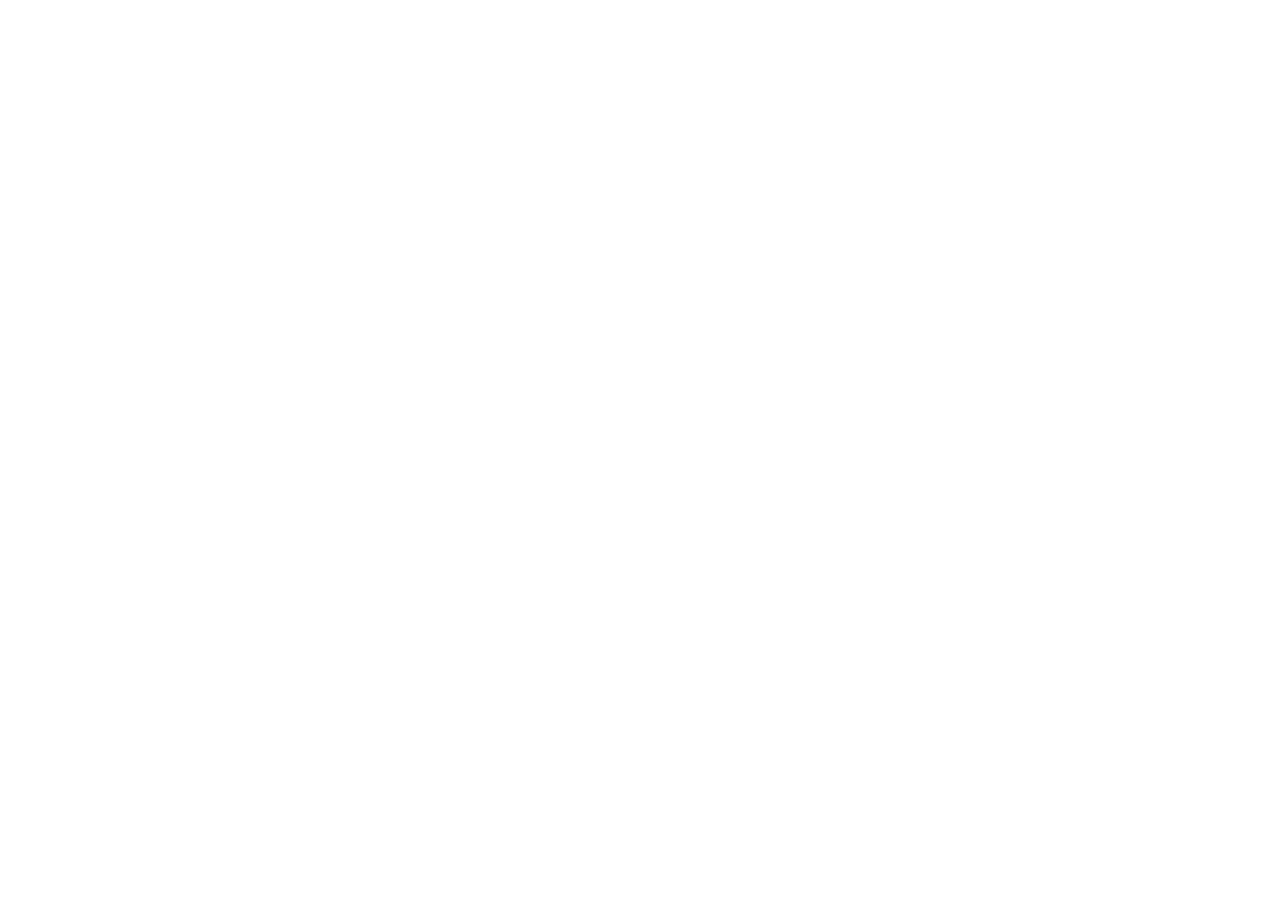
==== Bonus/index.html @ bece7a8a "Inizializzazione pixel art" ====
<!DOCTYPE html>
<html lang="en">
<head>
    <meta charset="UTF-8">
    <meta name="viewport" content="width=device-width, initial-scale=1.0">
    <title>Bonus</title>
    <link rel="stylesheet" href="../style/12Boolflex.css">
    <link rel="stylesheet" href="../style/style.css">
</head>
<body>
    
</body>
</html>
---- style/12Boolflex.css ----
*{
    padding: 0;
    margin: 0;
    box-sizing: border-box;
}

/* # Containers */
.container {
    margin: 0 auto;
    padding-bottom: 2rem;
}

.row{
    display: flex;
    flex-direction: row;
    flex-wrap: nowrap;
    /* align-items: stretch; */
}

/* ? Columns */
[class*="col-"] {
    flex: 0 0 auto;
}

.col{
    flex-grow: 1;
    flex-basis: 0;
    max-width: 100%;
}

[class*="col"]{
    background-color: #036EFA;
    color: white;
    border: 0.5px solid white;
    padding: 1rem;
}

/*RESET PADDING COLONNE OFFSET*/
[class*="col-offset"]{
    padding: 0;
}

/* ! colonna da 1 colonna su dodici, 1/12 */
.col-1{
    flex-basis: calc((100% / 12) * 1);
    max-width: calc((100% / 12) * 1);
}

.col-2{
    flex-basis: calc((100% / 12) * 2);
    max-width: calc((100% / 12) * 2);
}

.col-3{
    flex-basis: calc((100% / 12) * 3);
    max-width: calc((100% / 12) * 3);
}

.col-4{
    flex-basis: calc((100% / 12) * 4);
    max-width: calc((100% / 12) * 4);
}

.col-5{
    flex-basis: calc((100% / 12) * 5);
    max-width: calc((100% / 12) * 5);
}

.col-6{
    flex-basis: calc((100% / 12) * 6);
    max-width: calc((100% / 12) * 6);
}

.col-7{
    flex-basis: calc((100% / 12) * 7);
    max-width: calc((100% / 12) * 7);
}

.col-8{
    flex-basis: calc((100% / 12) * 8);
    max-width: calc((100% / 12) * 8);
}

.col-9{
    flex-basis: calc((100% / 12) * 9);
    max-width: calc((100% / 12) * 9);
}

.col-10{
    flex-basis: calc((100% / 12) * 10);
    max-width: calc((100% / 12) * 10);
}

.col-11{
    flex-basis: calc((100% / 12) * 11);
    max-width: calc((100% / 12) * 11);
}

.col-12{
    flex-basis: calc((100% / 12) * 12);
    max-width: calc((100% / 12) * 12);
}

.col-offset-1{
    margin-left: calc((100% / 12) * 1);
}

.col-offset-2{
    margin-left: calc((100% / 12) * 2);
}

.col-offset-3{
    margin-left: calc((100% / 12) * 3);
}

.col-offset-4{
    margin-left: calc((100% / 12) * 4);
}

.col-offset-5{
    margin-left: calc((100% / 12) * 5);
}

.col-offset-6{
    margin-left: calc((100% / 12) * 6);
}

.col-offset-7{
    margin-left: calc((100% / 12) * 7);
}

.col-offset-8{
    margin-left: calc((100% / 12) * 8);
}

.col-offset-9{
    margin-left: calc((100% / 12) * 9);
}

.col-offset-10{
    margin-left: calc((100% / 12) * 10);
}

.col-offset-11{
    margin-left: calc((100% / 12) * 11);
}

.col-offset-12{
    margin-left: calc((100% / 12) * 12);
}

/* ? Small size */
@media all and (min-width: 576px) {
    .col-sm-1{
        flex-basis: calc((100% / 12) * 1);
        max-width: calc((100% / 12) * 1);
    }

    .col-sm-2{
        flex-basis: calc((100% / 12) * 2);
        max-width: calc((100% / 12) * 2);
    }

    .col-sm-3{
        flex-basis: calc((100% / 12) * 3);
        max-width: calc((100% / 12) * 3);
    }

    .col-sm-4{
        flex-basis: calc((100% / 12) * 4);
        max-width: calc((100% / 12) * 4);
    }

    .col-sm-5{
        flex-basis: calc((100% / 12) * 5);
        max-width: calc((100% / 12) * 5);
    }

    .col-sm-6{
        flex-basis: calc((100% / 12) * 6);
        max-width: calc((100% / 12) * 6);
    }

    .col-sm-7{
        flex-basis: calc((100% / 12) * 7);
        max-width: calc((100% / 12) * 7);
    }

    .col-sm-8{
        flex-basis: calc((100% / 12) * 8);
        max-width: calc((100% / 12) * 8);
    }

    .col-sm-9{
        flex-basis: calc((100% / 12) * 9);
        max-width: calc((100% / 12) * 9);
    }

    .col-sm-10{
        flex-basis: calc((100% / 12) * 10);
        max-width: calc((100% / 12) * 10);
    }

    .col-sm-11{
        flex-basis: calc((100% / 12) * 11);
        max-width: calc((100% / 12) * 11);
    }

    .col-sm-12{
        flex-basis: calc((100% / 12) * 12);
        max-width: calc((100% / 12) * 12);
    }


    .col-sm-offset-1{
        margin-left: calc((100% / 12) * 1);
    }

    .col-sm-offset-2{
        margin-left: calc((100% / 12) * 2);
    }

    .col-sm-offset-3{
        margin-left: calc((100% / 12) * 3);
    }

    .col-sm-offset-4{
        margin-left: calc((100% / 12) * 4);
    }

    .col-sm-offset-5{
        margin-left: calc((100% / 12) * 5);
    }

    .col-sm-offset-6{
        margin-left: calc((100% / 12) * 6);
    }

    .col-sm-offset-7{
        margin-left: calc((100% / 12) * 7);
    }

    .col-sm-offset-8{
        margin-left: calc((100% / 12) * 8);
    }

    .col-sm-offset-9{
        margin-left: calc((100% / 12) * 9);
    }

    .col-sm-offset-10{
        margin-left: calc((100% / 12) * 10);
    }

    .col-sm-offset-11{
        margin-left: calc((100% / 12) * 11);
    }

    .col-sm-offset-12{
        margin-left: calc((100% / 12) * 12);
    }
}

/* ? Medium size */
@media all and (min-width: 768px) {
    .col-md-1{
        flex-basis: calc((100% / 12) * 1);
        max-width: calc((100% / 12) * 1);
    }

    .col-md-2{
        flex-basis: calc((100% / 12) * 2);
        max-width: calc((100% / 12) * 2);
    }

    .col-md-3{
        flex-basis: calc((100% / 12) * 3);
        max-width: calc((100% / 12) * 3);
    }

    .col-md-4{
        flex-basis: calc((100% / 12) * 4);
        max-width: calc((100% / 12) * 4);
    }

    .col-md-5{
        flex-basis: calc((100% / 12) * 5);
        max-width: calc((100% / 12) * 5);
    }

    .col-md-6{
        flex-basis: calc((100% / 12) * 6);
        max-width: calc((100% / 12) * 6);
    }

    .col-md-7{
        flex-basis: calc((100% / 12) * 7);
        max-width: calc((100% / 12) * 7);
    }

    .col-md-8{
        flex-basis: calc((100% / 12) * 8);
        max-width: calc((100% / 12) * 8);
    }

    .col-md-9{
        flex-basis: calc((100% / 12) * 9);
        max-width: calc((100% / 12) * 9);
    }

    .col-md-10{
        flex-basis: calc((100% / 12) * 10);
        max-width: calc((100% / 12) * 10);
    }

    .col-md-11{
        flex-basis: calc((100% / 12) * 11);
        max-width: calc((100% / 12) * 11);
    }

    .col-md-12{
        flex-basis: calc((100% / 12) * 12);
        max-width: calc((100% / 12) * 12);
    }


    .col-md-offset-1{
        margin-left: calc((100% / 12) * 1);
    }

    .col-md-offset-2{
        margin-left: calc((100% / 12) * 2);
    }

    .col-md-offset-3{
        margin-left: calc((100% / 12) * 3);
    }

    .col-md-offset-4{
        margin-left: calc((100% / 12) * 4);
    }

    .col-md-offset-5{
        margin-left: calc((100% / 12) * 5);
    }

    .col-md-offset-6{
        margin-left: calc((100% / 12) * 6);
    }

    .col-md-offset-7{
        margin-left: calc((100% / 12) * 7);
    }

    .col-md-offset-8{
        margin-left: calc((100% / 12) * 8);
    }

    .col-md-offset-9{
        margin-left: calc((100% / 12) * 9);
    }

    .col-md-offset-10{
        margin-left: calc((100% / 12) * 10);
    }

    .col-md-offset-11{
        margin-left: calc((100% / 12) * 11);
    }

    .col-md-offset-12{
        margin-left: calc((100% / 12) * 12);
    }
}

/* ? Large size */
@media all and (min-width: 992px) {
    .col-lg-1{
        flex-basis: calc((100% / 12) * 1);
        max-width: calc((100% / 12) * 1);
    }

    .col-lg-2{
        flex-basis: calc((100% / 12) * 2);
        max-width: calc((100% / 12) * 2);
    }

    .col-lg-3{
        flex-basis: calc((100% / 12) * 3);
        max-width: calc((100% / 12) * 3);
    }

    .col-lg-4{
        flex-basis: calc((100% / 12) * 4);
        max-width: calc((100% / 12) * 4);
    }

    .col-lg-5{
        flex-basis: calc((100% / 12) * 5);
        max-width: calc((100% / 12) * 5);
    }

    .col-lg-6{
        flex-basis: calc((100% / 12) * 6);
        max-width: calc((100% / 12) * 6);
    }

    .col-lg-7{
        flex-basis: calc((100% / 12) * 7);
        max-width: calc((100% / 12) * 7);
    }

    .col-lg-8{
        flex-basis: calc((100% / 12) * 8);
        max-width: calc((100% / 12) * 8);
    }

    .col-lg-9{
        flex-basis: calc((100% / 12) * 9);
        max-width: calc((100% / 12) * 9);
    }

    .col-lg-10{
        flex-basis: calc((100% / 12) * 10);
        max-width: calc((100% / 12) * 10);
    }

    .col-lg-11{
        flex-basis: calc((100% / 12) * 11);
        max-width: calc((100% / 12) * 11);
    }

    .col-lg-12{
        flex-basis: calc((100% / 12) * 12);
        max-width: calc((100% / 12) * 12);
    }


    .col-lg-offset-1{
        margin-left: calc((100% / 12) * 1);
    }

    .col-lg-offset-2{
        margin-left: calc((100% / 12) * 2);
    }

    .col-lg-offset-3{
        margin-left: calc((100% / 12) * 3);
    }

    .col-lg-offset-4{
        margin-left: calc((100% / 12) * 4);
    }

    .col-lg-offset-5{
        margin-left: calc((100% / 12) * 5);
    }

    .col-lg-offset-6{
        margin-left: calc((100% / 12) * 6);
    }

    .col-lg-offset-7{
        margin-left: calc((100% / 12) * 7);
    }

    .col-lg-offset-8{
        margin-left: calc((100% / 12) * 8);
    }

    .col-lg-offset-9{
        margin-left: calc((100% / 12) * 9);
    }

    .col-lg-offset-10{
        margin-left: calc((100% / 12) * 10);
    }

    .col-lg-offset-11{
        margin-left: calc((100% / 12) * 11);
    }

    .col-lg-offset-12{
        margin-left: calc((100% / 12) * 12);
    }
}
---- style/style.css ----
.bg-green{
    background-color:#00E165;
}

.margin-nest-elements{
    margin: 2px;
}

.fj-center{
    display: flex;
    flex-direction: row;
    justify-content: center;
    align-items: center;
}
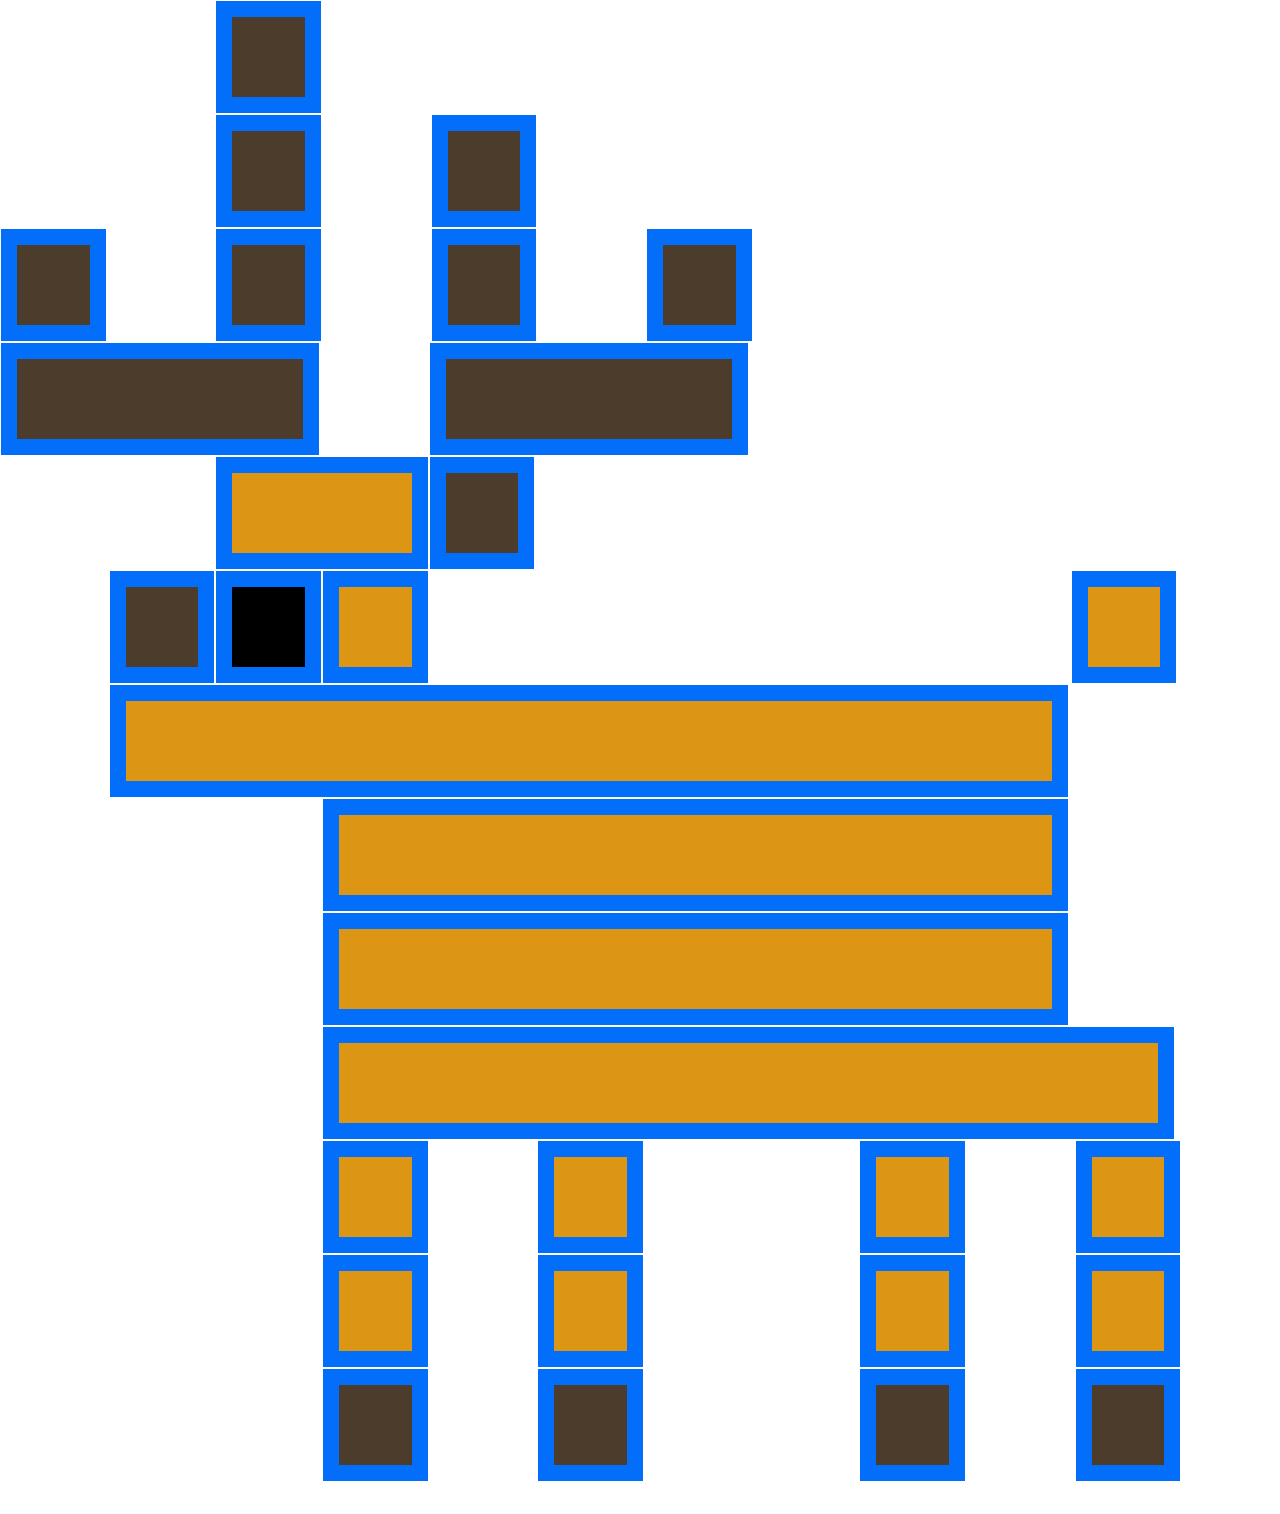
==== commit a66fa744: "reindeer pixelart" ====
--- a/Bonus/index.html
+++ b/Bonus/index.html
@@ -5,9 +5,156 @@
     <meta name="viewport" content="width=device-width, initial-scale=1.0">
     <title>Bonus</title>
     <link rel="stylesheet" href="../style/12Boolflex.css">
-    <link rel="stylesheet" href="../style/style.css">
+    <link rel="stylesheet" href="style-bonus.css">
 </head>
 <body>
-    
+    <div class="container">
+        <div class="row">
+            <div class="col-offset-2"></div>
+            <div class="col-1">
+                <div class="box bg-brown"></div>
+            </div>
+        </div>
+        <div class="row">
+            <div class="col-offset-2"></div>
+            <div class="col-1">
+                <div class="box bg-brown"></div>
+            </div>
+            <div class="col-offset-1"></div>
+            <div class="col-1">
+                <div class="box bg-brown"></div>
+            </div>
+        </div>
+        <div class="row">
+            <div class="col-1">
+                <div class="box bg-brown"></div>
+            </div>
+            <div class="col-offset-1"></div>
+            <div class="col-1">
+                <div class="box bg-brown"></div>
+            </div>
+            <div class="col-offset-1"></div>
+            <div class="col-1">
+                <div class="box bg-brown"></div>
+            </div>
+            <div class="col-offset-1"></div>
+            <div class="col-1">
+                <div class="box bg-brown"></div>
+            </div>
+        </div>
+        <div class="row">
+            <div class="col-3">
+                <div class="box bg-brown"></div>
+            </div>
+            <div class="col-offset-1"></div>
+            <div class="col-3">
+                <div class="box bg-brown"></div>
+            </div>
+        </div>
+        <div class="row">
+            <div class="col-offset-2"></div>
+            <div class="col-2">
+                <div class="box bg-orange"></div>
+            </div>
+            <div class="col-1">
+                <div class="box bg-brown"></div>
+            </div>
+        </div>
+        <div class="row">
+            <div class="col-offset-1"></div>
+            <div class="col-1">
+                <div class="box bg-brown"></div>
+            </div>
+            <div class="col-1">
+                <div class="box bg-black box-eye"></div>
+            </div>
+            <div class="col-1">
+                <div class="box bg-orange"></div>
+            </div>
+            <div class="col-offset-6"></div>
+            <div class="col-1">
+                <div class="box bg-orange box-tail"></div>
+            </div>
+        </div>
+        <div class="row">
+            <div class="col-offset-1"></div>
+            <div class="col-9">
+                <div class="box bg-orange"></div>
+            </div>
+        </div>
+        <div class="row">
+            <div class="col-offset-3"></div>
+            <div class="col-7">
+                <div class="box bg-orange"></div>
+            </div>
+        </div>
+        <div class="row">
+            <div class="col-offset-3"></div>
+            <div class="col-7">
+                <div class="box bg-orange"></div>
+            </div>
+        </div>
+        <div class="row">
+            <div class="col-offset-3"></div>
+            <div class="col-8">
+                <div class="box bg-orange"></div>
+            </div>
+        </div>
+        <div class="row">
+            <div class="col-offset-3"></div>
+            <div class="col-1">
+                <div class="box bg-orange"></div>
+            </div>
+            <div class="col-offset-1"></div>
+            <div class="col-1">
+                <div class="box bg-orange"></div>
+            </div>
+            <div class="col-offset-2"></div>
+            <div class="col-1">
+                <div class="box bg-orange"></div>
+            </div>
+            <div class="col-offset-1"></div>
+            <div class="col-1">
+                <div class="box bg-orange"></div>
+            </div>
+        </div>
+        <div class="row">
+            <div class="col-offset-3"></div>
+            <div class="col-1">
+                <div class="box bg-orange"></div>
+            </div>
+            <div class="col-offset-1"></div>
+            <div class="col-1">
+                <div class="box bg-orange"></div>
+            </div>
+            <div class="col-offset-2"></div>
+            <div class="col-1">
+                <div class="box bg-orange"></div>
+            </div>
+            <div class="col-offset-1"></div>
+            <div class="col-1">
+                <div class="box bg-orange"></div>
+            </div>
+        </div>
+        <div class="row">
+            <div class="col-offset-3"></div>
+            <div class="col-1">
+                <div class="box bg-brown"></div>
+            </div>
+            <div class="col-offset-1"></div>
+            <div class="col-1">
+                <div class="box bg-brown"></div>
+            </div>
+            <div class="col-offset-2"></div>
+            <div class="col-1">
+                <div class="box bg-brown"></div>
+            </div>
+            <div class="col-offset-1"></div>
+            <div class="col-1">
+                <div class="box bg-brown"></div>
+            </div>
+        </div>
+        
+    </div>
 </body>
 </html>--- a/Bonus/style-bonus.css
+++ b/Bonus/style-bonus.css
@@ -0,0 +1,24 @@
+.box{
+    height: 5rem;
+    width: 100%;
+}
+
+.bg-brown{
+    background-color: rgba(91, 50, 0, 0.826);
+}
+
+.bg-black{
+    background-color: black;
+}
+
+.bg-orange{
+    background-color: rgb(220, 150, 20);
+}
+
+.box-tail:hover{
+    background-color: red;
+}
+
+.box-eye:hover{
+    background-color: rgb(9, 0, 128);
+}